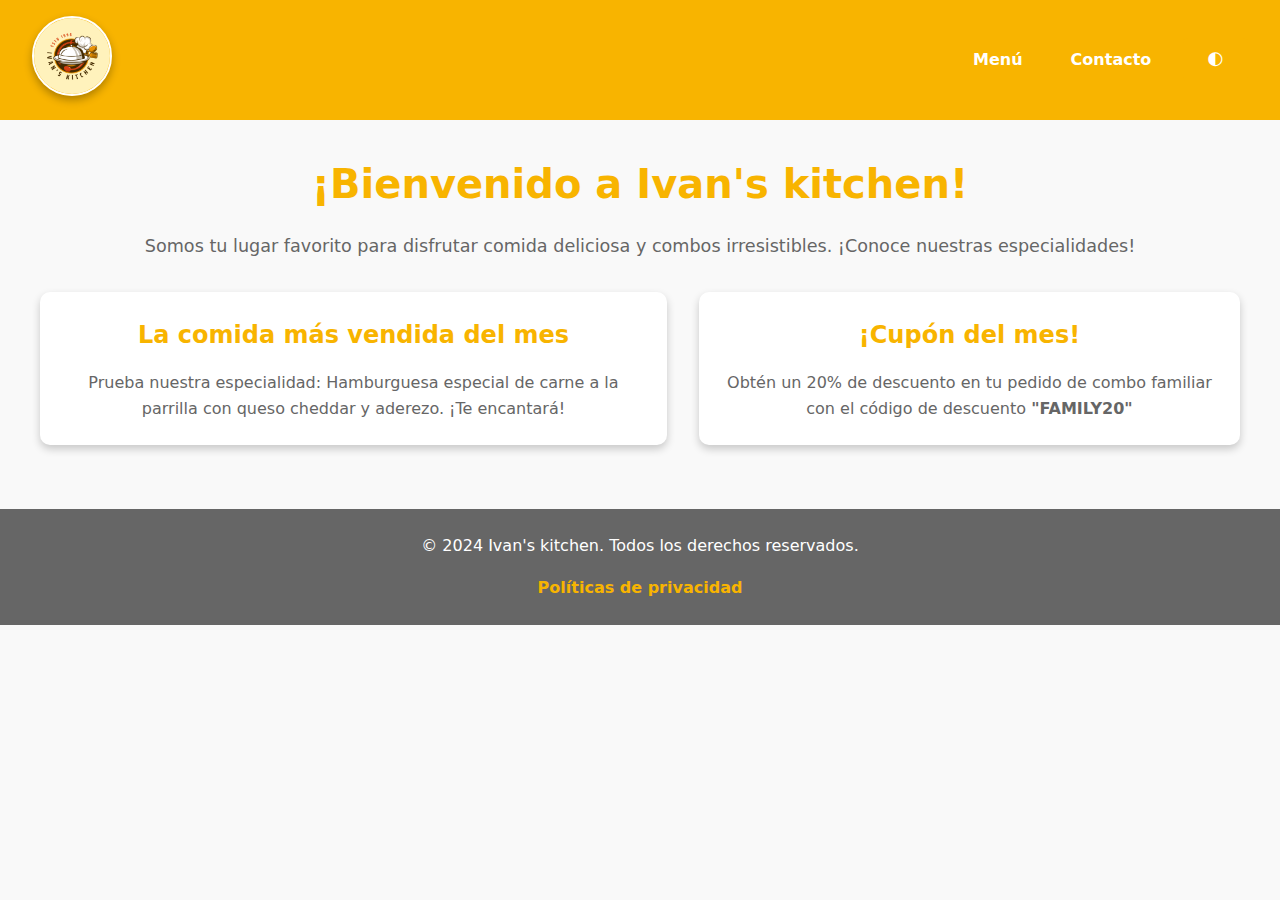
==== index.html @ 50ac708c "Agrego el boton en el nav de mi página principal (index.html) y hago la vinculación con el archivo s" ====
<!DOCTYPE html>
<html lang="es">
  <head>
    <meta charset="UTF-8" />
    <meta name="viewport" content="width=device-width, initial-scale=1.0" />
    <title>Ivan's kitchen</title>
    <link rel="stylesheet" href="styles.css" />
    <!-- Enlacé al archivo CSS externo -->
    <link rel="icon" href="./assets/hamburguesa.ico" />
  </head>

  <body>
    <!-- Menú de navegación -->
    <nav>
      <div class="logo">
        <a href="index.html">
          <img
            src="./img/logo.png"
            alt="Logo de la tienda"
            class="logo-img"
          /><!-- Menú de navegación -->
        </a>
      </div>
      <ul class="nav-links">
        <li><a href="menu.html">Menú</a></li>
        <li><a href="contacto.html">Contacto</a></li>
        <li><button id="theme-toggle">🌓</button></li>
      </ul>
    </nav>

    <main>
      <section class="intro">
        <h1>¡Bienvenido a Ivan's kitchen!</h1>
        <p>
          Somos tu lugar favorito para disfrutar comida deliciosa y combos
          irresistibles. ¡Conoce nuestras especialidades!
        </p>
      </section>

      <section class="destacados">
        <div class="comida-mas-vendida">
          <h2>La comida más vendida del mes</h2>
          <p>
            Prueba nuestra especialidad: Hamburguesa especial de carne a la
            parrilla con queso cheddar y aderezo. ¡Te encantará!
          </p>
        </div>

        <div class="cupon-del-mes">
          <h2>¡Cupón del mes!</h2>
          <p>
            Obtén un 20% de descuento en tu pedido de combo familiar con el
            código de descuento
            <strong>"FAMILY20"</strong>
          </p>
        </div>
      </section>
    </main>
    <footer>
      <p>&copy; 2024 Ivan's kitchen. Todos los derechos reservados.</p>
      <ul class="footer-links">
        <li><a href="politicas.html">Políticas de privacidad</a></li>
      </ul>
    </footer>
    <script src="scripts.js"></script>
  </body>
</html>
---- styles.css ----
/*Variables globales para las paletas de colores*/
:root {
  --color-primario: #f8b400;
  --color-texto: #666;
  --color-fondo: #f9f9f9;
  --color-blanco: #fff;
}

body.dark-theme {
  --color-primario: #f0a500;
  --color-texto: #f0f0f0;
  --color-fondo: #1a1a1a;
  --color-blanco: #2b2b2b;
}

/*  General */
* {
  margin: 0;
  padding: 0;
  box-sizing: border-box; /* Uso box-sizing para incluir padding y border en el tamaño total */
  font-family: system-ui, arial, sans-serif;
}

body {
  background-color: var(--color-fondo);
  color: var(--color-texto);
  line-height: 1.6;
  text-align: center;
}

/* Navegación */
nav {
  display: flex;
  flex-wrap: wrap;
  justify-content: space-between;
  align-items: center;
  background-color: var(--color-primario);
  padding: 1rem 2rem;
}

.nav-links {
  display: flex;
  flex-direction: row;
  align-items: center;
  list-style: none;
  gap: 1rem;
}

.nav-links a {
  text-decoration: none;
  color: var(--color-blanco);
  font-weight: bold;
  padding: 0.5rem 1rem;
  border-radius: 5px;
  transition: background-color 0.3s, color 0.3s;
}

.nav-links a:hover {
  background-color: var(--color-blanco); /* Fondo blanco al pasar el cursor */
  color: var(--color-primario);
}

.logo-img {
  width: 80px;
  height: 80px;
  border-radius: 50%; /* Forma circular */
  border: 2px solid var(--color-blanco); /* Borde blanco */
  box-shadow: 0 4px 8px rgba(0, 0, 0, 0.3); /* Sombra */
  transition: transform 0.3s ease; /* Animación */
}

.logo-img:hover {
  transform: scale(1.1); /* Efecto zoom al pasar el cursor */
}

/* Contenido principal */
main {
  padding: 2rem;
}

/* Sección de introducción */
.intro h1 {
  color: var(--color-primario);
  font-size: 2.5rem;
  margin-bottom: 1rem;
}

.intro p {
  color: var(--color-texto);
  font-size: 1.1rem;
}

/* Sección de destacados */
.destacados {
  display: flex;
  flex-wrap: row;
  justify-content: space-around;
  align-items: flex-start;
  gap: 2rem;
  margin: 2rem auto;
  max-width: 1200px;
}

.destacados div {
  background-color: var(--color-blanco);
  padding: 1.5rem;
  border-radius: 10px;
  box-shadow: 0 4px 8px rgba(0, 0, 0, 0.2);
  text-align: center;
  transition: transform 0.3s ease, box-shadow 0.3s ease;
}

.destacados div:hover {
  transform: translateY(-5px);
  box-shadow: 0 8px 16px rgba(0, 0, 0, 0.3);
}

.destacados h2 {
  color: var(--color-primario);
  margin-bottom: 1rem;
}

.destacados p {
  color: var(--color-texto);
  font-size: 1rem;
}

/* Cuadrícula del menú */
.menu-grid {
  display: grid;
  grid-template-columns: repeat(auto-fit, minmax(250px, 1fr));
  gap: 1rem;
  padding: 2rem;
}

.menu-item {
  text-align: center;
  background-color: var(--color-blanco);
  padding: 1rem;
  border-radius: 10px; /* Esquinas redondeadas */
  box-shadow: 0 4px 8px rgba(0, 0, 0, 0.2); /* Sombra */
  transition: transform 0.3s, box-shadow 0.3s;
}

.menu-item:hover {
  transform: translateY(-5px); /* Efecto al pasar el cursor */
  box-shadow: 0 8px 16px rgba(0, 0, 0, 0.3);
}

.menu-item img {
  width: 100%;
  height: auto;
  border-radius: 10px;
}

.menu-item h2 {
  margin: 1rem 0 0.5rem;
  color: var(--color-primario);
}

.menu-item p {
  color: var(--color-texto);
}

/* Footer */
footer {
  text-align: center;
  background-color: var(--color-texto);
  color: var(--color-blanco);
  padding: 1.5rem;
}

.footer-links {
  display: flex;
  justify-content: center;
  list-style: none;
  gap: 1.5rem;
  margin-top: 1rem;
}

.footer-links a {
  color: var(--color-primario);
  text-decoration: none;
  font-weight: bold;
}

.footer-links a:hover {
  text-decoration: underline;
}

/* Políticas de Privacidad y contacto*/
.politicas h1,
.contacto h1 {
  font-size: 2.5rem;
  color: var(--color-primario);
  margin-bottom: 1.5rem;
}

.politicas h2 {
  color: var(--color-primario);
  margin: 1.5rem 0 0.5rem;
}

.politicas p,
.contacto p {
  margin-bottom: 1rem;
  color: var(--color-texto);
  line-height: 1.6;
  max-width: 800px;
  margin-left: auto;
  margin-right: auto;
  text-align: left;
}

/* Formulario de contacto */
form {
  max-width: 600px;
  margin: 0 auto;
  text-align: left;
}

.form-group {
  margin-bottom: 1rem;
}

label {
  font-weight: bold;
  margin-bottom: 0.5rem;
  display: block;
}

input,
textarea {
  width: 100%;
  padding: 0.8rem;
  border: 1px solid #ccc;
  border-radius: 5px;
  font-size: 1rem;
  margin-top: 0.5rem;
}

button {
  display: inline-block;
  background-color: var(--color-primario);
  color: var(--color-blanco);
  padding: 0.8rem 1.5rem;
  border: none;
  border-radius: 5px;
  font-size: 1rem;
  cursor: pointer;
  transition: background-color 0.3s ease, transform 0.2s ease;
}

button:hover {
  background-color: #e09c00;
  transform: scale(1.05);
}

@media (max-width: 768px) {
  .nav-links {
    flex-direction: column;
    gap: 0.5rem;
  }

  .destacados {
    flex-direction: column;
    gap: 1rem;
  }
}
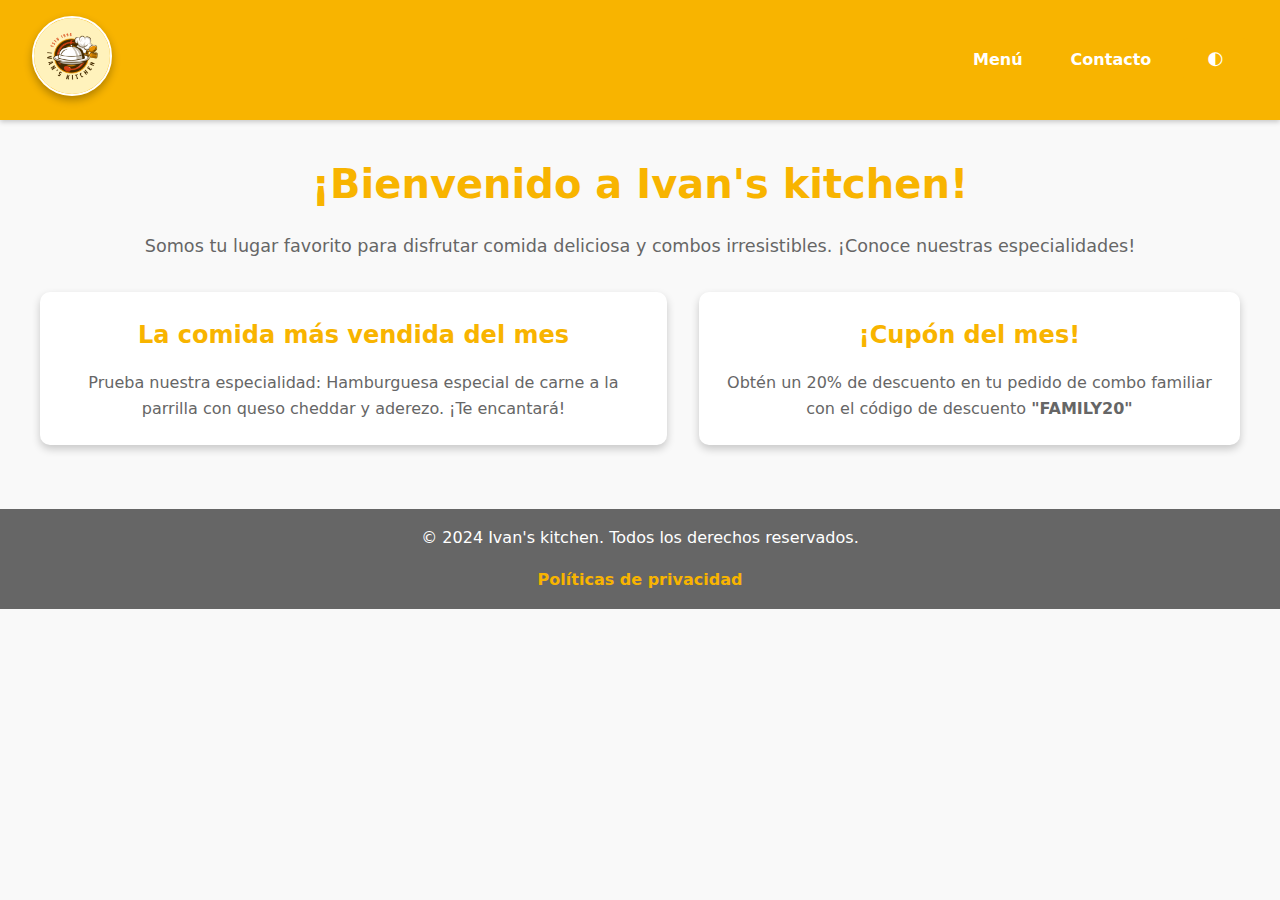
==== commit bfe5d4a8: "Agrego la propiedad sticky en el header" ====
--- a/index.html
+++ b/index.html
@@ -11,22 +11,26 @@
 
   <body>
     <!-- Menú de navegación -->
-    <nav>
-      <div class="logo">
-        <a href="index.html">
-          <img
-            src="./img/logo.png"
-            alt="Logo de la tienda"
-            class="logo-img"
-          /><!-- Menú de navegación -->
-        </a>
-      </div>
-      <ul class="nav-links">
-        <li><a href="menu.html">Menú</a></li>
-        <li><a href="contacto.html">Contacto</a></li>
-        <li><button id="theme-toggle">🌓</button></li>
-      </ul>
-    </nav>
+    <header>
+      <nav>
+        <div class="logo">
+          <a href="index.html">
+            <img
+              src="./img/logo.png"
+              alt="Logo de la tienda"
+              class="logo-img"
+            /><!-- Menú de navegación -->
+          </a>
+        </div>
+        <ul class="nav-links">
+          <li><a href="menu.html">Menú</a></li>
+          <li><a href="contacto.html">Contacto</a></li>
+          <li>
+            <button aria-label="Cambiar tema" id="theme-toggle">🌓</button>
+          </li>
+        </ul>
+      </nav>
+    </header>
 
     <main>
       <section class="intro">
@@ -56,6 +60,7 @@
         </div>
       </section>
     </main>
+
     <footer>
       <p>&copy; 2024 Ivan's kitchen. Todos los derechos reservados.</p>
       <ul class="footer-links">
--- a/styles.css
+++ b/styles.css
@@ -7,10 +7,10 @@
 }
 
 body.dark-theme {
-  --color-primario: #f0a500;
-  --color-texto: #f0f0f0;
-  --color-fondo: #1a1a1a;
-  --color-blanco: #2b2b2b;
+  --color-primario: #f39c12; 
+  --color-texto: #d4d4d4;  
+  --color-fondo: #1a1a1a;    
+  --color-blanco: #262626; 
 }
 
 /*  General */
@@ -21,11 +21,20 @@
   font-family: system-ui, arial, sans-serif;
 }
 
+header {
+  position: sticky;
+  top: 0;
+  z-index: 10;
+  background-color: var(--color-primario);
+  box-shadow: 0 2px 5px rgba(0, 0, 0, 0.2);
+}
+
 body {
   background-color: var(--color-fondo);
   color: var(--color-texto);
   line-height: 1.6;
   text-align: center;
+  transition: background-color 0.5s ease, color 0.5s ease;
 }
 
 /* Navegación */
@@ -60,6 +69,10 @@
   color: var(--color-primario);
 }
 
+.logo {
+  position: relative;
+}
+
 .logo-img {
   width: 80px;
   height: 80px;
@@ -167,7 +180,7 @@
   text-align: center;
   background-color: var(--color-texto);
   color: var(--color-blanco);
-  padding: 1.5rem;
+  padding: 1rem;
 }
 
 .footer-links {
@@ -267,3 +280,4 @@
     gap: 1rem;
   }
 }
+
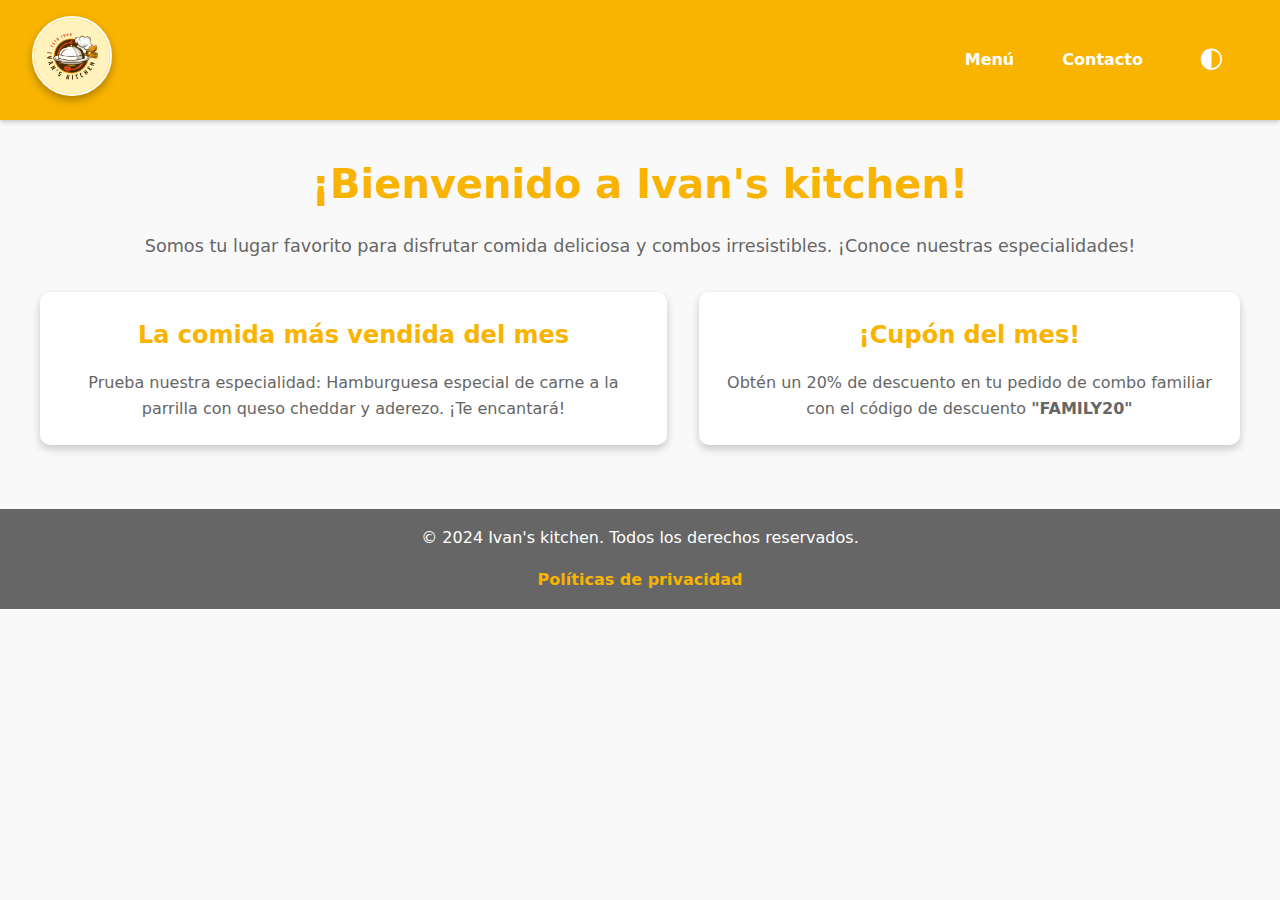
==== commit 7f84c527: "Agregue un efecto de foco (focus) para poder mejorar la accesibilidad de los enlaces del menú y pode" ====
--- a/index.html
+++ b/index.html
@@ -26,7 +26,7 @@
           <li><a href="menu.html">Menú</a></li>
           <li><a href="contacto.html">Contacto</a></li>
           <li>
-            <button aria-label="Cambiar tema" id="theme-toggle">🌓</button>
+            <button aria-label="Cambiar al modo oscuro o claro" id="theme-toggle">🌓</button>
           </li>
         </ul>
       </nav>
--- a/styles.css
+++ b/styles.css
@@ -7,10 +7,10 @@
 }
 
 body.dark-theme {
-  --color-primario: #f39c12; 
-  --color-texto: #d4d4d4;  
-  --color-fondo: #1a1a1a;    
-  --color-blanco: #262626; 
+  --color-primario: #f39c12;
+  --color-texto: #d4d4d4;
+  --color-fondo: #1a1a1a;
+  --color-blanco: #262626;
 }
 
 /*  General */
@@ -51,6 +51,7 @@
   display: flex;
   flex-direction: row;
   align-items: center;
+  justify-content: center;
   list-style: none;
   gap: 1rem;
 }
@@ -181,6 +182,8 @@
   background-color: var(--color-texto);
   color: var(--color-blanco);
   padding: 1rem;
+  font-family: inherit; /* Hereda la fuente del body */
+  font-size: 1rem;
 }
 
 .footer-links {
@@ -281,3 +284,41 @@
   }
 }
 
+/* Efecto de transición en el botón de cambio de tema */
+#theme-toggle {
+  background: none;
+  border: none;
+  font-size: 1.5rem;
+  cursor: pointer;
+  transition: transform 0.3s ease;
+}
+
+#theme-toggle:hover {
+  transform: rotate(360deg);
+}
+
+/* Animación de entrada para el texto del encabezado */
+@keyframes fadeIn {
+  from {
+    opacity: 0;
+    transform: translateY(-20px);
+  }
+  to {
+    opacity: 1;
+    transform: translateY(0);
+  }
+}
+
+.intro h1, .contacto h1, .politicas h1 {
+  animation: fadeIn 1s ease-out;
+}
+
+/* Hereda la fuente del body */
+h1, h2, p {
+  font-family: inherit;
+}
+
+.nav-links a:focus, .footer-links a:focus {
+  outline: 2px solid var(--color-primario);
+  outline-offset: 2px;
+}
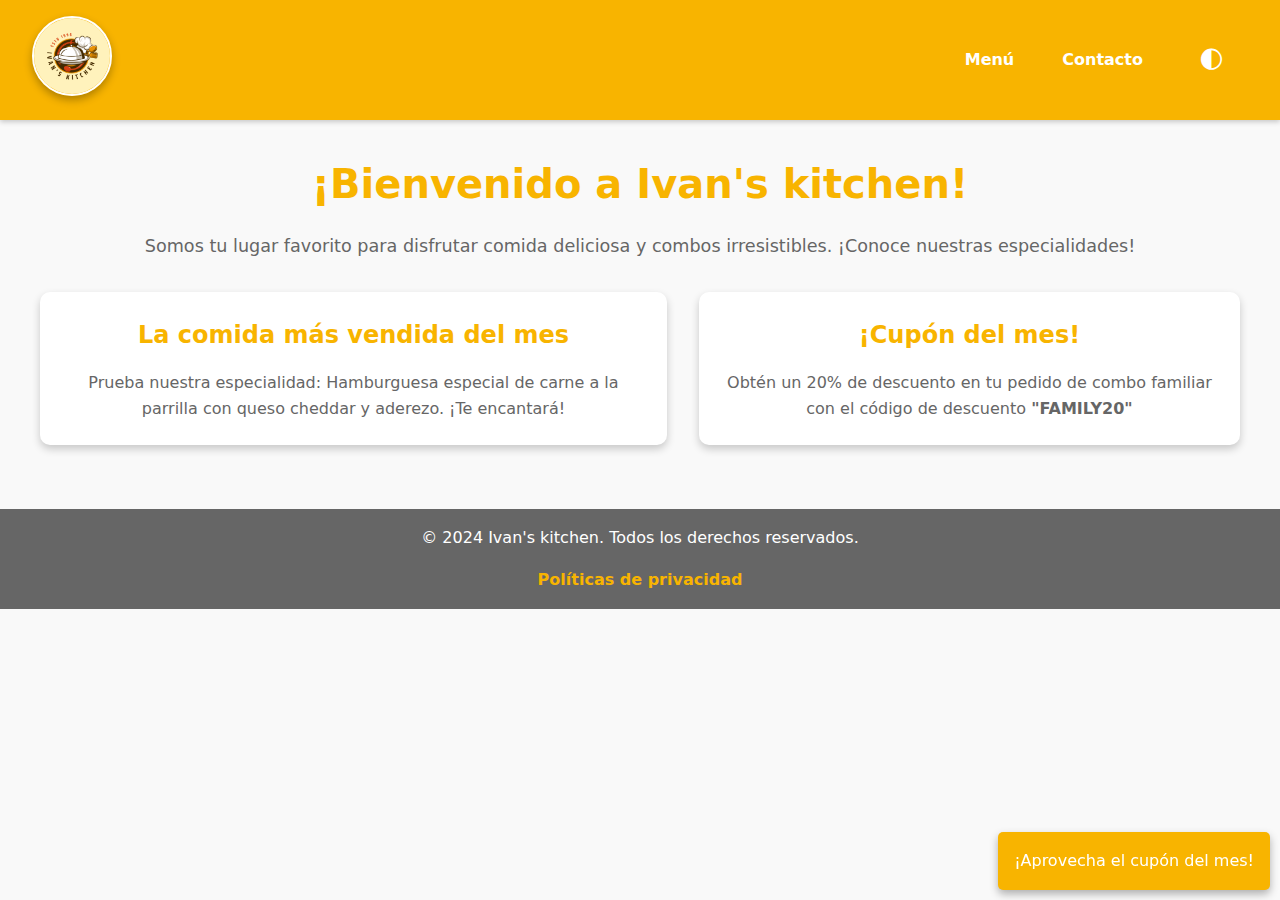
==== commit 980cb3ee: "Agrego notificaciones en tiempo real en mi página principal" ====
--- a/index.html
+++ b/index.html
@@ -1,72 +1,73 @@
 <!DOCTYPE html>
 <html lang="es">
-  <head>
-    <meta charset="UTF-8" />
-    <meta name="viewport" content="width=device-width, initial-scale=1.0" />
-    <title>Ivan's kitchen</title>
-    <link rel="stylesheet" href="styles.css" />
-    <!-- Enlacé al archivo CSS externo -->
-    <link rel="icon" href="./assets/hamburguesa.ico" />
-  </head>
 
-  <body>
-    <!-- Menú de navegación -->
-    <header>
-      <nav>
-        <div class="logo">
-          <a href="index.html">
-            <img
-              src="./img/logo.png"
-              alt="Logo de la tienda"
-              class="logo-img"
-            /><!-- Menú de navegación -->
-          </a>
-        </div>
-        <ul class="nav-links">
-          <li><a href="menu.html">Menú</a></li>
-          <li><a href="contacto.html">Contacto</a></li>
-          <li>
-            <button aria-label="Cambiar al modo oscuro o claro" id="theme-toggle">🌓</button>
-          </li>
-        </ul>
-      </nav>
-    </header>
+<head>
+  <meta charset="UTF-8" />
+  <meta name="viewport" content="width=device-width, initial-scale=1.0" />
+  <title>Ivan's kitchen</title>
+  <link rel="stylesheet" href="styles.css" />
+  <!-- Enlacé al archivo CSS externo -->
+  <link rel="icon" href="./assets/hamburguesa.ico" />
+</head>
+<div id="notification" class="hidden">¡Aprovecha el cupón del mes!</div>
+<!-- Inserte la notificación fuera del body porque estuve investigando en internet y entendí que las notificaciones no se ponen en el cuerpo del html, no sé si este correcto ponerla aquí :) -->
 
-    <main>
-      <section class="intro">
-        <h1>¡Bienvenido a Ivan's kitchen!</h1>
+<body>
+  <!-- Menú de navegación -->
+  <header>
+    <nav>
+      <div class="logo">
+        <a href="index.html" aria-label="Inicio">
+          <img src="./img/logo.png" alt="Logo de la tienda" class="logo-img"
+            loading="lazy" /><!-- Menú de navegación -->
+        </a>
+      </div>
+      <ul class="nav-links">
+        <li><a href="menu.html">Menú</a></li>
+        <li><a href="contacto.html">Contacto</a></li>
+        <li>
+          <button aria-label="Cambiar al modo oscuro/claro" id="theme-toggle">🌓</button>
+        </li>
+      </ul>
+    </nav>
+  </header>
+
+  <main>
+    <section class="intro">
+      <h1>¡Bienvenido a Ivan's kitchen!</h1>
+      <p>
+        Somos tu lugar favorito para disfrutar comida deliciosa y combos
+        irresistibles. ¡Conoce nuestras especialidades!
+      </p>
+    </section>
+
+    <section class="destacados">
+      <div class="comida-mas-vendida">
+        <h2>La comida más vendida del mes</h2>
         <p>
-          Somos tu lugar favorito para disfrutar comida deliciosa y combos
-          irresistibles. ¡Conoce nuestras especialidades!
+          Prueba nuestra especialidad: Hamburguesa especial de carne a la
+          parrilla con queso cheddar y aderezo. ¡Te encantará!
         </p>
-      </section>
+      </div>
 
-      <section class="destacados">
-        <div class="comida-mas-vendida">
-          <h2>La comida más vendida del mes</h2>
-          <p>
-            Prueba nuestra especialidad: Hamburguesa especial de carne a la
-            parrilla con queso cheddar y aderezo. ¡Te encantará!
-          </p>
-        </div>
+      <div class="cupon-del-mes">
+        <h2>¡Cupón del mes!</h2>
+        <p>
+          Obtén un 20% de descuento en tu pedido de combo familiar con el
+          código de descuento
+          <strong>"FAMILY20"</strong>
+        </p>
+      </div>
+    </section>
+  </main>
 
-        <div class="cupon-del-mes">
-          <h2>¡Cupón del mes!</h2>
-          <p>
-            Obtén un 20% de descuento en tu pedido de combo familiar con el
-            código de descuento
-            <strong>"FAMILY20"</strong>
-          </p>
-        </div>
-      </section>
-    </main>
+  <footer>
+    <p>&copy; 2024 Ivan's kitchen. Todos los derechos reservados.</p>
+    <ul class="footer-links">
+      <li><a href="politicas.html">Políticas de privacidad</a></li>
+    </ul>
+  </footer>
+  <script src="scripts.js"></script>
+</body>
 
-    <footer>
-      <p>&copy; 2024 Ivan's kitchen. Todos los derechos reservados.</p>
-      <ul class="footer-links">
-        <li><a href="politicas.html">Políticas de privacidad</a></li>
-      </ul>
-    </footer>
-    <script src="scripts.js"></script>
-  </body>
-</html>
+</html>--- a/styles.css
+++ b/styles.css
@@ -35,6 +35,7 @@
   line-height: 1.6;
   text-align: center;
   transition: background-color 0.5s ease, color 0.5s ease;
+  overflow-x: hidden;
 }
 
 /* Navegación */
@@ -99,7 +100,7 @@
   margin-bottom: 1rem;
 }
 
-.intro p {
+.intro p{
   color: var(--color-texto);
   font-size: 1.1rem;
 }
@@ -122,6 +123,7 @@
   box-shadow: 0 4px 8px rgba(0, 0, 0, 0.2);
   text-align: center;
   transition: transform 0.3s ease, box-shadow 0.3s ease;
+  animation: fadeIn 0.8s ease-out;
 }
 
 .destacados div:hover {
@@ -154,6 +156,7 @@
   border-radius: 10px; /* Esquinas redondeadas */
   box-shadow: 0 4px 8px rgba(0, 0, 0, 0.2); /* Sombra */
   transition: transform 0.3s, box-shadow 0.3s;
+  animation: fadeIn 1s ease-out;
 }
 
 .menu-item:hover {
@@ -315,10 +318,60 @@
 
 /* Hereda la fuente del body */
 h1, h2, p {
-  font-family: inherit;
+  font-family: inherit; 
+  animation: fadeIn 1s ease-out;
+  animation-fill-mode: forwards;
 }
 
 .nav-links a:focus, .footer-links a:focus {
   outline: 2px solid var(--color-primario);
   outline-offset: 2px;
 }
+
+.contacto form {
+  animation: slideUp 0.7s ease-out;
+  opacity: 0;
+  animation-fill-mode: forwards;
+}
+
+@keyframes slideUp {
+  from {
+    opacity: 0;
+    transform: translateY(50px);
+  }
+  to {
+    opacity: 1;
+    transform: translateY(0);
+  }
+}
+
+#search-bar {
+  padding: 0.5rem;
+  font-size: 1rem;
+  border: 1px solid var(--color-texto);
+  border-radius: 5px;
+  transition: box-shadow 0.3s ease;
+}
+
+#search-bar:focus {
+  outline: none;
+  box-shadow: 0 0 5px var(--color-primario);
+}
+
+#notification {
+  position: fixed;
+  bottom: 10px;
+  right: 10px;
+  background-color: var(--color-primario);
+  color: var(--color-blanco);
+  padding: 1rem;
+  border-radius: 5px;
+  box-shadow: 0 4px 8px rgba(0, 0, 0, 0.3);
+  animation: fadeInOut 5s ease-in-out forwards;
+}
+
+@keyframes fadeInOut {
+  0% { opacity: 0; }
+  20%, 80% { opacity: 1; }
+  100% { opacity: 0; }
+}
